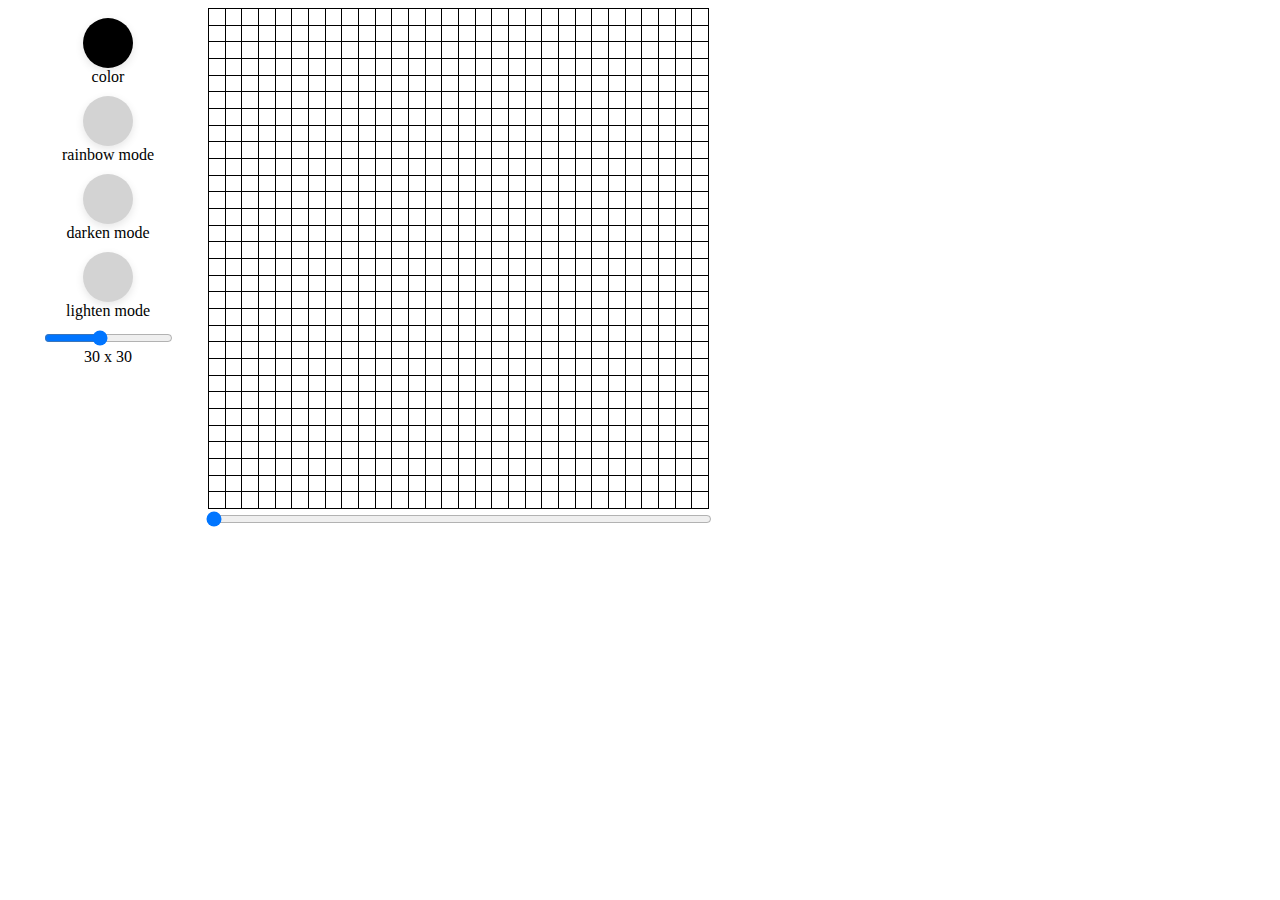
==== index.html @ cf4d87e4 "Add lighten and darken mode" ====
<!DOCTYPE html>
<html lang="en">
<head>
  <meta charset="UTF-8">
  <meta name="viewport" content="width=device-width, initial-scale=1.0">
  <link rel="stylesheet" href="style.css">
  <script src="main.js" defer></script>
  <title>Etch-a-Sketch</title>
</head>
<body>
  <div class="main">
    <div class="controls-container">
      <div class="color-picker-wrapper"><input class="color-picker" type="color"></div>
      color
      <button class="rainbow-mode-btn"></button>
      rainbow mode
      <button class="darken-mode-btn"></button>
      darken mode
      <button class="lighten-mode-btn"></button>
      lighten mode
      <input class="grid-length-slider" type="range" min="4" max="64" value="30">
      <div class="grid-length"></div>
    </div>
    <div class="sketchboard-app">
      <div class="grid-container"></div>
      <input class="grid-erase-slider" type="range" min="0" max="100" value="0">
    </div>
  </div>
</body>
</html>
---- style.css ----
.main {
  display: flex;
  justify-content: flex-start;
}

.controls-container {
  display: flex;
  flex-direction: column;
  align-items: center;
  width: 200px;
  /* border: 1px dotted red; */
}

.color-picker-wrapper {
  height: 50px;
  width: 50px;
  border-radius: 50px;
  overflow: hidden;
  margin-top: 10px;
  box-shadow: rgba(0, 0, 0, 0.1) 0px 3px 8px;
}

.color-picker {
  padding: 0;
  border: 0;
  height: 150%;
  width: 150%;
  transform: translate(-25%, -25%);
}

.rainbow-mode-btn,
.darken-mode-btn,
.lighten-mode-btn {
  margin-top: 10px;
  height: 50px;
  width: 50px;
  border-radius: 50px;
  border: 0;
  background: rgb(211, 211, 211);
  padding: 0;
  box-shadow: rgba(0, 0, 0, 0.1) 0px 3px 8px;
}

.pressed {
  box-shadow: inset rgba(0, 0, 0, 0.24) 0px 3px 8px;
}

.rainbow-mode-btn.pressed {
  background: linear-gradient(to right, #e9bae6, rgb(146, 165, 204), rgb(231, 211, 174));
}

.darken-mode-btn.pressed,
.lighten-mode-btn.pressed {
  background: rgb(156, 156, 156);
}

.grid-length-slider {
  margin-top: 10px;
}

.sketchboard-app {
  display: flex;
  flex-direction: column;
  align-items: center;
}

.grid-container {
  height: 500px;
  width: 500px;
  display: grid;
  border-top: 1px solid black;
  border-left: 1px solid black;
}

.grid-element {
  background-color: white;
  user-select: none;
  border-right: 1px black solid;
  border-bottom: 1px black solid;
}

.grid-erase-slider {
  width: 101%;
  pointer-events: none;
}

.grid-erase-slider::-webkit-slider-thumb {
  pointer-events: auto;
}

.grid-erase-slider::-moz-range-thumb {
  pointer-events: auto;
}

.grid-erase-slider::-ms-thumb {
  pointer-events: auto;
}
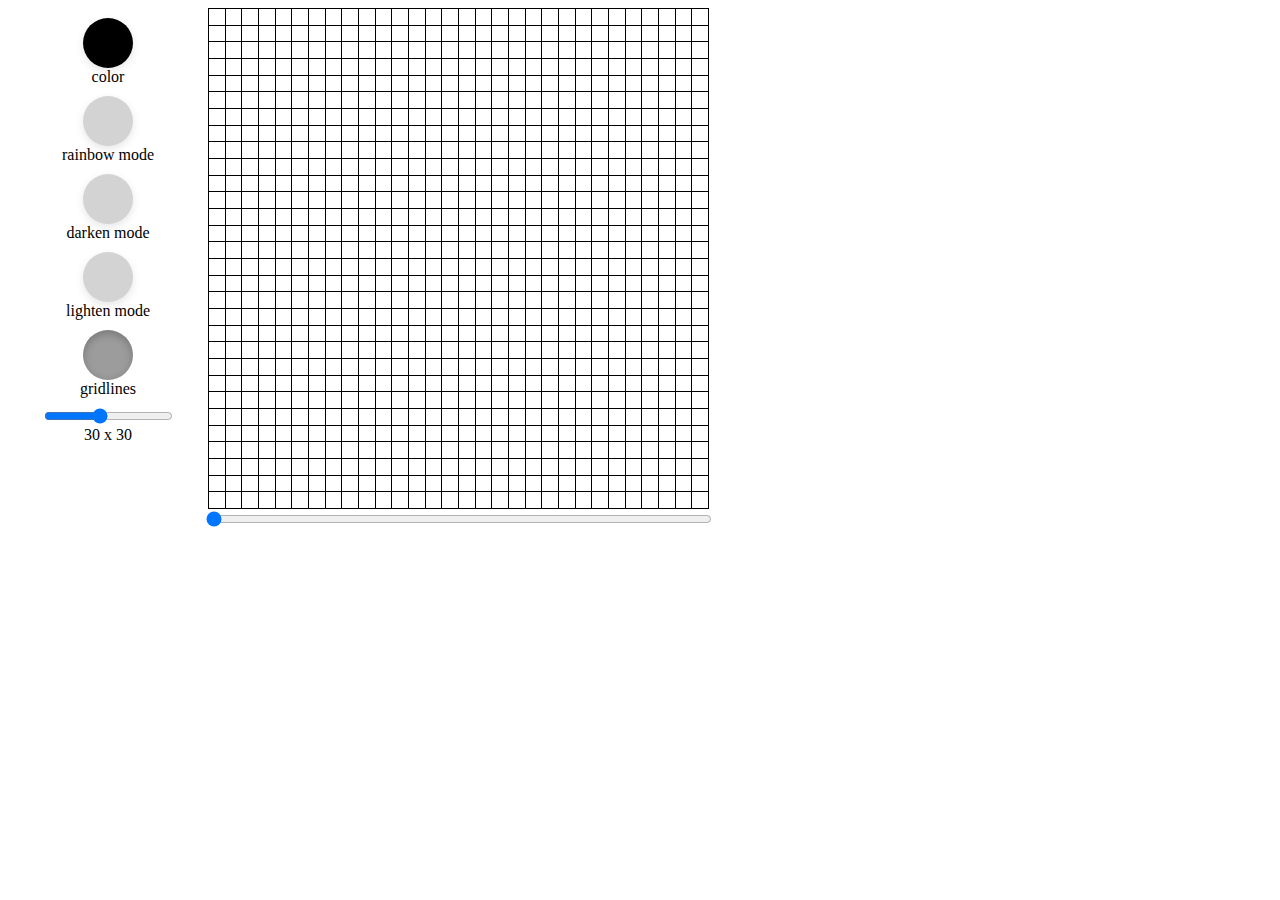
==== commit 0785a0e1: "Add gridlines toggle" ====
--- a/index.html
+++ b/index.html
@@ -18,6 +18,8 @@
       darken mode
       <button class="lighten-mode-btn"></button>
       lighten mode
+      <button class="gridlines-btn pressed"></button>
+      gridlines
       <input class="grid-length-slider" type="range" min="4" max="64" value="30">
       <div class="grid-length"></div>
     </div>
--- a/style.css
+++ b/style.css
@@ -30,7 +30,8 @@
 
 .rainbow-mode-btn,
 .darken-mode-btn,
-.lighten-mode-btn {
+.lighten-mode-btn,
+.gridlines-btn {
   margin-top: 10px;
   height: 50px;
   width: 50px;
@@ -50,7 +51,8 @@
 }
 
 .darken-mode-btn.pressed,
-.lighten-mode-btn.pressed {
+.lighten-mode-btn.pressed,
+.gridlines-btn.pressed {
   background: rgb(156, 156, 156);
 }
 
